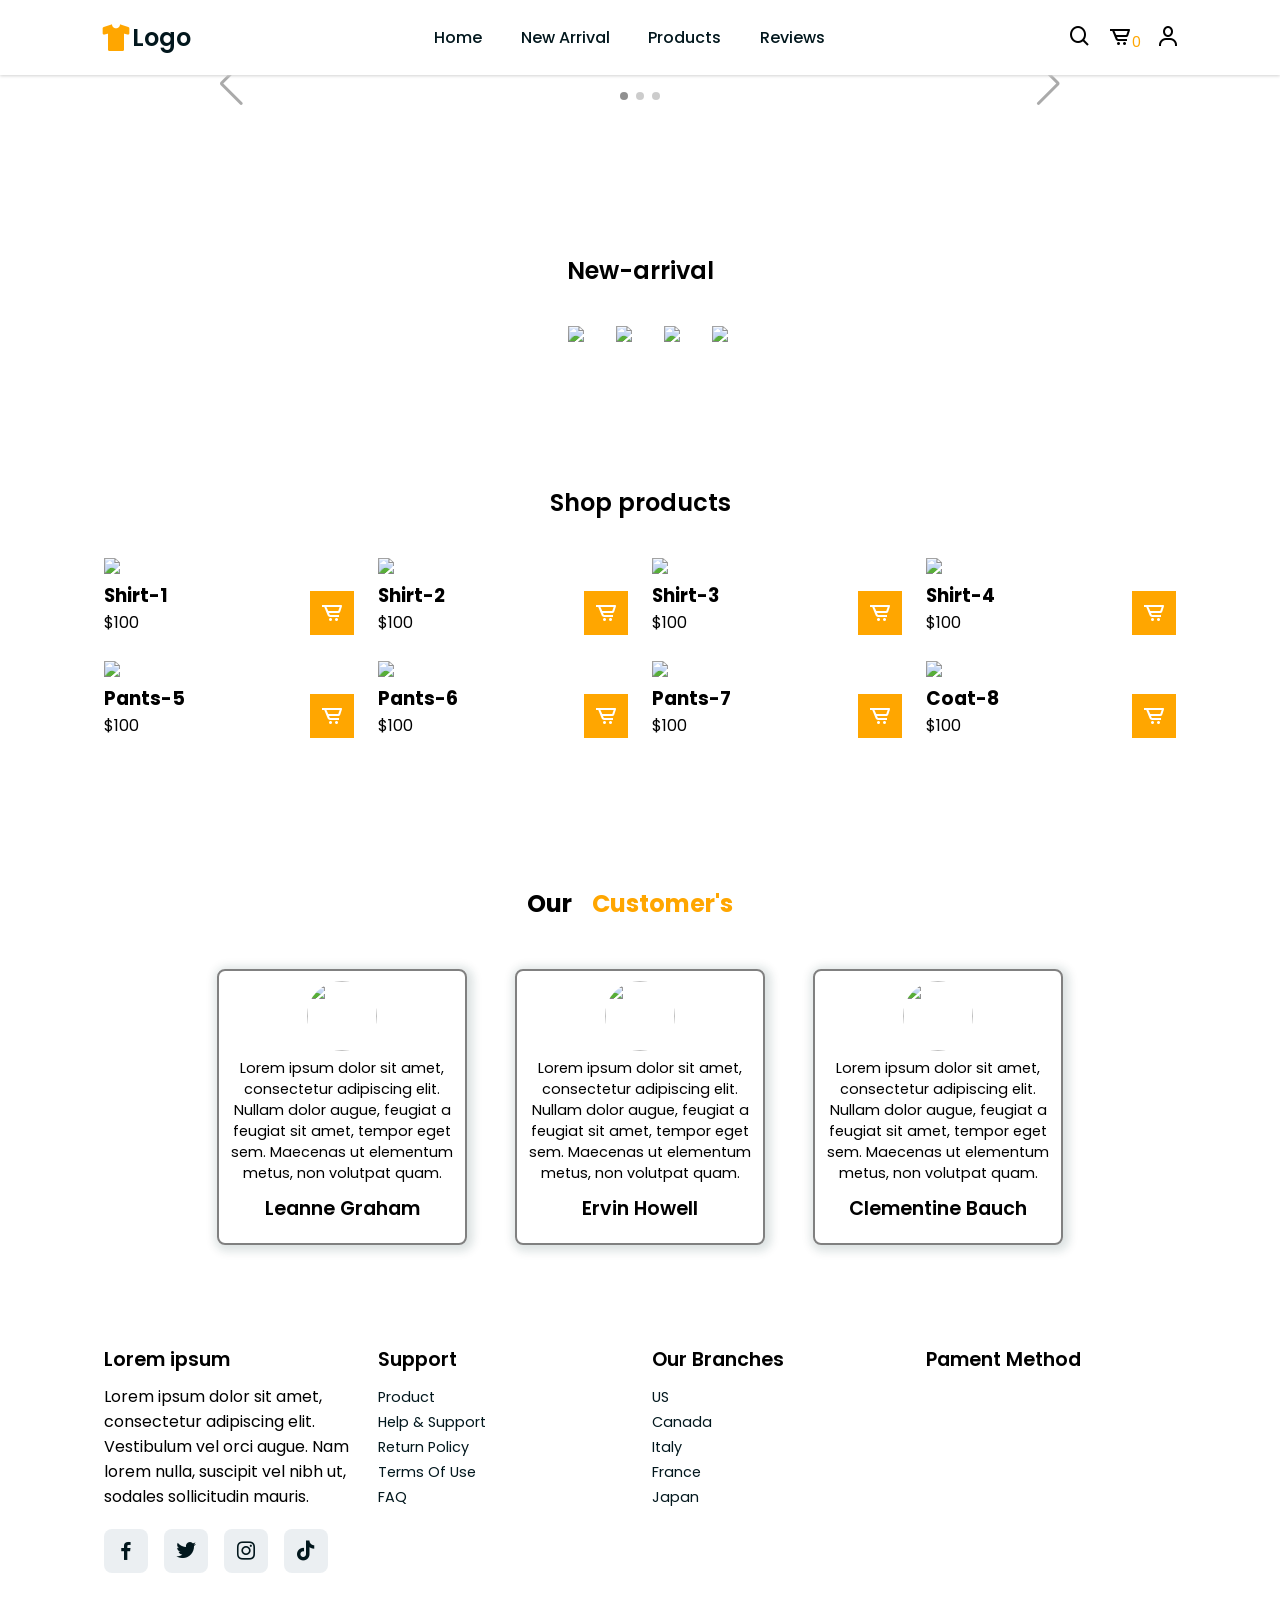
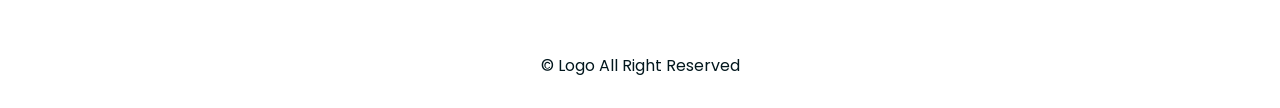
==== E-Commerce_practice_project/index.html @ 9cdd2cb5 "second commit" ====
<!DOCTYPE html>
<html lang="en">
<head>
    <meta charset="UTF-8">
    <meta http-equiv="X-UA-Compatible" content="IE=edge">
    <meta name="viewport" content="width=device-width, initial-scale=1.0">
    <title>Responsive E-commerce Website</title>
    <!-- CSS Link -->
    <link rel="stylesheet" href="style.css">
    <!-- BOX icon -->
    <link rel="stylesheet"
    href="https://cdn.jsdelivr.net/npm/boxicons@latest/css/boxicons.min.css">
    <!-- Swiper -->
    <link rel="stylesheet"
    href="https://cdn.jsdelivr.net/npm/swiper@8/swiper-bundle.min.css"/>
</head>
<body>
    <!--// Navbar //-->
    <header>
        <a href="#" class="logo"><i class='bx bxs-t-shirt'></i>Logo</a>

        <ul class="navbar">
            <li><a href="#">Home</a></li>
            <li><a href="#new-arrival">New Arrival</a></li>
            <li><a href="#products">Products</a></li>
            <li><a href="#reviews">Reviews</a></li>
        </ul>

        <!-- Icons -->
        <div class="header-icons">
            <i class='bx bx-menu' id="menu-icon"></i>
            <i class='bx bx-search' id="search-icon"></i>
            <i class='bx bx-cart-alt' id="cart-icon"><span class="total-cart-items">0</span></i>
            <i class='bx bx-user' id="user-icon"></i>
        </div>

        <!-- Search Box -->
        <div class="search-box">
            <input type="text" name="" id="search-input" placeholder="Search Here...">
        </div>

        <!-- Cart box -->
        <div class="cart">
            <h3>Your cart</h3>
            <div class="cart-items">
                <!-- Box1 -->
                <!-- <div class="cart-item">
                    <img src="img/pic1.png" alt="">
                    <div class="cart-item-text">
                        <h3 class="cart-item-title">Shirt-1</h3>
                        <span class="cart-item-price">$50</span>
                        <input class="item-quantity" type="number" value="1" min="1" max="100" name="" id="">
                    </div>    
                    <i class='bx bxs-trash-alt delete-btn'></i>
                </div> -->
                <!-- Box2 -->
                <!-- <div class="cart-item">
                    <img src="img/pic2.png" alt="">
                    <div class="cart-item-text">
                        <h3 class="cart-item-title">Shirt-2</h3>
                        <span class="cart-item-price">$50</span>
                        <input class="item-quantity" type="number" value="1" min="1" max="100" name="" id="">
                    </div>
                    <i class='bx bxs-trash-alt delete-btn'></i>
                </div> -->
            </div>
            <h2>Total: $<span class="cart-total-price">0</span></h2>
            <button type="button" class="purchase-btn">PURCHASE</button>
        </div>

        <!-- User -->
        <div class="user">
            <h2>Login now</h2>
            <input type="email" placeholder="Your E-mail">
            <input type="password" name="" id="password" placeholder="Password">
            <input type="submit" value="Login" class="login-btn">
            <p>Forget Password <a href="#">Reset now</a></p>
            <p>Don't have account <a href="#">Creat One</a></p>
        </div>
    </header>

    <!--// Slider //-->
    <section class="swiper-container">
        <!-- Slider main container -->
        <div class="swiper">
        <!-- Additional required wrapper -->
            <div class="swiper-wrapper">
                <!-- Slides -->
                <a href="#" class="swiper-slide"><img src="/img/slider1.png" alt=""></a>
                <a href="#" class="swiper-slide"><img src="/img/slider2.png" alt=""></a>
                <a href="#" class="swiper-slide"><img src="/img/slider3.png" alt=""></a>
            </div>
            <!-- If we need pagination -->
            <div class="swiper-pagination"></div>
        
            <!-- If we need navigation buttons -->
            <div class="swiper-button-prev"></div>
            <div class="swiper-button-next"></div>
        </div>
    </section>

    <!-- New Arrival -->
    <section id="new-arrival">
        <h2 class="new-arrival-title">New-arrival</h2>
        <div class="new-arrival-container">
            <a href="#">
                <div class="arrival-box">
                    <img src="/img/newArrival1.png" class="arrival-img">
                    <div class="arrival-content">
                        <a href="#">Shop now</a>
                    </div>                   
                </div>
            </a>
            <a href="#">
                <div class="arrival-box">
                    <img src="/img/newArrival2.png" class="arrival-img">
                    <div class="arrival-content">
                        <a href="#">Shop now</a>
                    </div>                   
                </div>
            </a>
            <a href="#">
                <div class="arrival-box">
                    <img src="/img/newArrival3.png" class="arrival-img">
                    <div class="arrival-content">
                        <a href="#">Shop now</a>
                    </div>                   
                </div>
            </a>
            <a href="#">
                <div class="arrival-box">
                    <img src="/img/newArrival1.png" class="arrival-img">
                    <div class="arrival-content">
                        <a href="#">Shop now</a>
                    </div>                   
                </div>
            </a>
        </div>
    </section>

    <!--// Shop Products //-->
    <section id="products">
        <div class="shop-container">
            <h2 class="shop-title">Shop products</h2>

            <!-- shop-items -->
            <div class="shop-items">
                <!--Box1-->
                <div class="shop-item">
                    <img class="shop-item-image" src="/img/pic1.png"></img>
                    <div class="shop-item-text">
                        <h3 class="shop-item-title">Shirt-1</h3>
                        <span class="shop-item-price">$100</span>
                    </div>        
                    <i class='bx bx-cart-alt add-btn'></i>
                </div>
                <!--Box2-->
                <div class="shop-item">
                    <img class="shop-item-image" src="/img/pic2.png"></img>
                    <div class="shop-item-text">
                        <h3 class="shop-item-title">Shirt-2</h3>
                        <span class="shop-item-price">$100</span>
                    </div>                    
                    <i class='bx bx-cart-alt add-btn'></i>
                </div>
                <!--Box3-->
                <div class="shop-item">
                    <img class="shop-item-image" src="/img/pic3.png"></img>
                    <div class="shop-item-text">
                        <h3 class="shop-item-title">Shirt-3</h3>
                        <span class="shop-item-price">$100</span>
                    </div>                    
                    <i class='bx bx-cart-alt add-btn'></i>
                </div>
                <!--Box4-->
                <div class="shop-item">
                    <img class="shop-item-image" src="/img/pic4.png"></img>
                    <div class="shop-item-text">
                        <h3 class="shop-item-title">Shirt-4</h3>
                        <span class="shop-item-price">$100</span>
                    </div>                    
                    <i class='bx bx-cart-alt add-btn'></i>
                </div>
                <!--Box5-->
                <div class="shop-item">
                    <img class="shop-item-image" src="/img/pic5.png"></img>
                    <div class="shop-item-text">
                        <h3 class="shop-item-title">Pants-5</h3>
                        <span class="shop-item-price">$100</span>
                    </div>                   
                    <i class='bx bx-cart-alt add-btn'></i>
                </div>
                <!--Box6-->
                <div class="shop-item">
                    <img class="shop-item-image" src="/img/pic6.png"></img>
                    <div class="shop-item-text">
                        <h3 class="shop-item-title">Pants-6</h3>
                        <span class="shop-item-price">$100</span>
                    </div>                    
                    <i class='bx bx-cart-alt add-btn'></i>
                </div>
                <!--Box7-->
                <div class="shop-item">
                    <img class="shop-item-image" src="/img/pic7.png"></img>
                    <div class="shop-item-text">
                        <h3 class="shop-item-title">Pants-7</h3>
                        <span class="shop-item-price">$100</span>
                    </div>                    
                    <i class='bx bx-cart-alt add-btn'></i>
                </div>
                <!--Box8-->
                <div class="shop-item">
                    <img class="shop-item-image" src="/img/pic8.png"></img>
                    <div class="shop-item-text">
                        <h3 class="shop-item-title">Coat-8</h3>
                        <span class="shop-item-price">$100</span>
                    </div>                   
                    <i class='bx bx-cart-alt add-btn'></i>
                </div>
            </div>
        </div>
    </section>

    <!--// Reviews //-->
    <section id="reviews">
        <div class="reviews-title">
            <h2>Our<span>Customer's</span></h2>
        </div>
        <div class="reviews-container">
            <div class="review-box">
                <img src="/img/person1.png" alt="">
                <p>Lorem ipsum dolor sit amet, consectetur adipiscing elit. Nullam dolor augue, feugiat a feugiat sit amet, tempor eget sem. Maecenas ut elementum metus, non volutpat quam.</p>
                <h2>Leanne Graham</h2>
            </div>
            <div class="review-box">
                <img src="/img/person2.png" alt="">
                <p>Lorem ipsum dolor sit amet, consectetur adipiscing elit. Nullam dolor augue, feugiat a feugiat sit amet, tempor eget sem. Maecenas ut elementum metus, non volutpat quam.</p>
                <h2>Ervin Howell</h2>
            </div>
            <div class="review-box">
                <img src="/img/person3.png" alt="">
                <p>Lorem ipsum dolor sit amet, consectetur adipiscing elit. Nullam dolor augue, feugiat a feugiat sit amet, tempor eget sem. Maecenas ut elementum metus, non volutpat quam.</p>
                <h2>Clementine Bauch</h2>
            </div>
        </div>
    </section>

    <!--//  Footer  //-->
    <section class="footer">
        <div class="footer-box">
            <h2>Lorem ipsum</h2>
            <p>Lorem ipsum dolor sit amet, consectetur adipiscing elit. Vestibulum vel orci augue. Nam lorem nulla, suscipit vel nibh ut, sodales sollicitudin mauris.</p>

            <div class="social-media">
                <a href="#"><i class='bx bxl-facebook'></i></a>
                <a href="#"><i class='bx bxl-twitter' ></i></a>
                <a href="#"><i class='bx bxl-instagram'></i></a>
                <a href="#"><i class='bx bxl-tiktok'></i></a>
            </div>
        </div>
        <div class="footer-box">
            <h2>Support</h2>
            <li><a href="#">Product</a></li>
            <li><a href="#">Help & Support</a></li>
            <li><a href="#">Return Policy</a></li>
            <li><a href="#">Terms Of Use</a></li>
            <li><a href="#">FAQ</a></li>
        </div>
        <div class="footer-box">
            <h2>Our Branches</h2>
            <li><a href="#">US</a></li>
            <li><a href="#">Canada</a></li>
            <li><a href="#">Italy</a></li>
            <li><a href="#">France</a></li>
            <li><a href="#">Japan</a></li>
        </div>
        <div class="footer-box">
            <h2>Pament Method</h2>
            <div class="payment">
                <a href="#"><img src="/img/Visa.png" alt=""></a>
                <a href="#"><img src="/img/mastercard.png" alt=""></a>
                <a href="#"><img src="/img/paypal.png" alt=""></a>
            </div>               
        </div>
    </section>
    <!--// Copyright //-->
    <div class="copyright">
        <p>&#169; Logo All Right Reserved</p>
    </div>

    <!-- Link To JS -->
    <script src="main.js"></script>
    <script src="cart.js"></script>
    <script src="test.js"></script>
    <!-- Swiper -->
    <script src="https://cdn.jsdelivr.net/npm/swiper@8/swiper-bundle.min.js"></script>
    <script>
        const swiper = new Swiper('.swiper', {
            autoplay: {
                delay: 3000,
                disableOnInteraction: false,
            },
            // Optional parameters
            direction: 'horizontal',
            loop: true,
        
            // If we need pagination
            pagination: {
            el: '.swiper-pagination',
            clickable: true,
            },
        
            // Navigation arrows
            navigation: {
            nextEl: '.swiper-button-next',
            prevEl: '.swiper-button-prev',
            },
        });
    </script>
</body>
</html>
---- E-Commerce_practice_project/style.css ----
/* Google Fonts */
@import url('https://fonts.googleapis.com/css2?family=Poppins:wght@200;300;400;500;600&display=swap');
* {
    font-family: "Poppins", sans-serif;
    margin: 0;
    padding: 0;
    box-sizing: border-box;
    list-style: none;
    text-decoration: none;
    scroll-behavior: smooth;
    scroll-padding-top: 2rem;
}
:root {
    --main-color:#ffa600;
    --second-color:#ebeff2;
    --text-color:#02171d;
    --bg-color:#fff;
    
    /* Box Shadow */
    --box-shadow: 2px 2px 10px 4px rgb(14 55 54 / 15%);
}

/* Custom Scroll Bar */
html::-webkit-scrollbar {
    width: 0.5rem;
}
html::-webkit-scrollbar-thumb {
    background: #ffbb3d;
    border-radius: 5rem;
}
html::-webkit-scrollbar-thumb:hover {
    background: var(--main-color);
    border-radius: 5rem;
}
html::-webkit-scrollbar-track {
    background: transparent;
    border-radius: 5rem;
}
img {
    width: 100%;
}
section {
    padding: 50px 100px;
}
/* ==========Swiper========== */
.swiper-container {
    display: flex;
    align-items: center;
    justify-content: center;
    margin-top: 0rem;
    z-index: 1;
}
.swiper {
    width: 80%;
    height: fit-content;
}
.swiper img {
    width: 100%;
    padding: 30px 100px;
}
.swiper .swiper-button-prev, .swiper .swiper-button-next {
    color: #aaaaaa;
}
.swiper .swiper-pagination-bullet-active {
    background: #909090;
}
/* Header */
header {
    width: 100%;
    position: fixed;
    top: 0;
    display: flex;
    align-items: center;
    justify-content: space-between;
    padding: 20px 100px;
    transition: 0.5 linear;
    background-color: var(--bg-color);
    box-shadow: 0 1px 3px lightgray;
    z-index: 10;
}
.logo {
    display: flex;
    align-items: center;
    font-size: 1.5rem;
    font-weight: 600;
    color:var(--text-color);
}
.logo .bx {
    font-size: 2rem;
    color:var(--main-color);
}
.navbar {
    display: flex;
    column-gap: 2.4rem;
    text-align: center;
    white-space: nowrap;
    padding: 0 20px;
}
.navbar a {
    font-size: 1rem;
    font-weight: 500;
    color:var(--text-color);
}
.navbar a:hover {
    color: var(--main-color);
}
.header-icons { 
    display: flex;
    column-gap: 1rem;
    font-size: 1.5rem;
    cursor: pointer;
}
.total-cart-items {
    font-size: 0.9rem;
    color: var(--main-color);
}
#menu-icon {
    display: none;
}
#search-icon:hover {
    color: var(--main-color);
    transition: 0.2s;
}
#cart-icon {
    width: 2rem;
}
#cart-icon:hover {
    color: var(--main-color);
    transition: 0.2s;
}
#user-icon:hover {
    color: var(--main-color);
    transition: 0.2s;
}
/* ==========Searchbox========== */
.search-box {
    position: absolute;
    top: 130%;
    right: -100%;
    transition: 0.5s;
}
.search-box.active {
    right: 1rem;
    transition: 0.5s;
}
.search-box input {
    padding: 10px;
    border: none;
    outline: none;
    border-radius: 0.5rem;
    width: 280px;
    box-shadow: var(--box-shadow);
}
/* ==========Cart========== */
.cart {
    position: absolute;
    overflow: scroll;
    top: 130%;
    right: -100%; 
    min-width: 290px;
    max-height: 400px;
    display: flex;
    flex-direction: column;
    align-items: center;
    row-gap: 0.5rem;
    background-color: var(--bg-color);
    padding: 20px;
    border-radius: 0.5rem;
    box-shadow: var(--box-shadow);
    transition: 0.5s;
}
.cart-items {
    display: flex;
    flex-direction: column;
    align-items: center;
    row-gap: 0.5rem;
}
.cart-item img {
    width: 70px;
}
.cart-item {
    display: flex;
    align-items: center;
    column-gap: 2rem;
}
.cart-item-text {
    font-size: 1rem;
}
.cart-item input {
    width: 2.5rem;
    margin-left: 10px;
    text-align: center;
}
.cart-item .bx {
    font-size: 1.5rem;
    transition: 0.2s;
}
.cart-item .bx:hover {
    background-color: var(--main-color);
    color: var(--bg-color);
    border-radius: 2rem;
    padding: 10px;
    cursor: pointer;
    transition: 0.2s;
}
.cart h2 {
    font-size: 1.1rem;
    font-weight: 600;
}
.cart.active {
    right: 1rem;
    transition: 0.5s;
}
.purchase-btn {
    display: inline-block;
    background-color: var(--main-color);
    color: var(--bg-color);
    font-weight: 500;
    padding: 10px;
    border-radius: 0.5rem;
    transition: 0.2s;
}
.purchase-btn:hover {
    background-color: var(--text-color);
    letter-spacing: 1px;
    transition: 0.2s;
}
::-webkit-scrollbar {
    width: 0.5rem;
}
::-webkit-scrollbar-thumb {
    background: #ffbb3d;
    border-radius: 5rem;
}
::-webkit-scrollbar-thumb:hover {
    background: var(--main-color);
    border-radius: 5rem;
}
::-webkit-scrollbar-track {
    background: transparent;
    border-radius: 5rem;
}
/* ==========User========== */
.user {
    position: absolute;
    top: 130%;
    right: -100%;
    display: flex;
    flex-direction: column;
    align-items: center;
    row-gap: 0.5rem;
    background: var(--bg-color);
    padding: 20px;
    border-radius: 0.5rem;
    box-shadow: var(--box-shadow);
    transition: 0.5s;
}
.user.active {
    right: 1rem;
    transition: 0.5s;
}
.user input {
    border: none;
    outline: none;
    background-color: var(--second-color);
    padding: 10px;
    border-radius: 0.5rem;
    width: 100%;
}
.user .login-btn {
    background-color: var(--main-color);
    color: var(--bg-color);
    text-transform: uppercase;
    font-weight: 500;
    cursor: pointer;
}
.user .login-btn:hover {
    background-color: var(--text-color);
}
.user h2 {
    font-size: 1.2rem;
    color: var(--text-color);
}
.user p {
    font-weight: 300;
}
.user a {
    text-decoration: underline;
    color: var(--main-color);
}
/* ==========new-arrival========== */
.new-arrival-title {
    text-align: center;
    font-weight: 600;
    font-size: 1.5rem;
    margin: 36px 0;
}
.new-arrival-container {
    display: flex;
    justify-content: center;
    gap: 1rem;
    height: fit-content;
}
.arrival-box {
    position: relative;
}
.arrival-box img {
    object-fit: cover;
    opacity: 1;
    transition: 0.5s;
}
.arrival-content {
    position: absolute;
    top: 50%;
    left: 50%;
    transform: translate(-50%, -50%);
    font-weight: 500;
    opacity: 0;
    transition: 0.5s;
}
.arrival-box:hover .arrival-img {
    opacity: 0.5;
}
.arrival-box:hover .arrival-content {
    opacity: 1;
}
.arrival-content a {
    color: #9b2f9b;
}
.arrival-content a:hover {
    color: #d323d3;
}
/* ==========Shop========== */
.shop-title {
    text-align: center;
    font-weight: 600;
    font-size: 1.5rem;
    margin: 36px 0;
}
.shop-items {
    display: grid;
    grid-template-columns: repeat(4, 250px);
    justify-content: center;
    gap: 1.5rem;
}
.shop-item {
    position: relative;
    transition: 0.2s;
}
.shop-item:hover {
    padding: 10px;
    border: 2px solid var(--main-color);
    transition: 0.2s;
}
.add-btn {
    position: absolute;
    bottom: 0;
    right: 0;
    background: var(--main-color);
    color: var(--bg-color);
    padding: 10px;
    cursor: pointer;
    font-weight: 600;
    font-size: 1.5rem;
}
/* ////////// Reviews ////////// */
.reviews-container {
    display: grid;
    grid-template-columns: repeat(3, 250px);
    justify-content: center;
    gap: 3rem;
    margin-top: 2rem;
}
.reviews-title {
    text-align: center;
    margin: 3rem 0;
}
.reviews-title span {
    color: var(--main-color);
    background: var(--bg-color);
    padding: 10px 20px;
    clip-path: polygon(0% 0%, 86% 0%, 93% 50%, 100% 100%, 14% 100%, 7% 50%);
    transition: 0.5s;
}
.reviews-title span:hover {
    color: var(--bg-color);
    background: var(--main-color);
    padding: 10px 20px;
    clip-path: polygon(14% 0%, 100% 0%, 93% 50%, 86% 100%, 0% 100%, 7% 50%);
    transition: 0.5s;
}
.review-box {
    text-align: center;
    padding: 10px;
    border: 2px solid gray;
    border-radius: 0.5rem;
    box-shadow: var(--box-shadow);
    transition: 0.2s;
}
.review-box:hover {
    color: var(--bg-color);
    background: var(--main-color);
    transition: 0.2s;
}
.review-box img {
    width: 70px;
    height: 70px;
    object-fit: cover;
    border-radius: 50%;
}
.review-box h2 {
    font-size: 1.2rem;
    font-weight: 600;
    padding: 10px;
}
.review-box p {
    font-size: 0.9rem;
}
/* ////////// Footer ////////// */
.footer {
    display: grid;
    grid-template-columns: repeat(4, 250px);
    justify-content: center;
    gap: 1.5rem;
}
.footer-box h2 {
    font-size: 1.2rem;
    font-weight: 600;
    margin-bottom: 10px;
}
.footer-box a {
    font-size: 0.9rem;
}
.social-media {
    display: flex;
    align-items: center;
    gap: 1rem;
}
.social-media a .bx {
    font-size: 1.5rem;
    color: var(--text-color);
    background: var(--second-color);
    padding: 10px;
    border-radius: 0.5rem;
    transition: 0.2s;
    margin: 20px 0 0 0;
}
.social-media a .bx:hover {
    color: var(--bg-color);
    background: var(--main-color);
    transition: 0.2s;
}
.footer-box li a {
    color: var(--text-color);
}
.footer-box li a:hover {
    color: #9b2f9b;
}
.payment {
    display: flex;
    align-items: center;
    gap: 1rem;
}
.payment img {
    width: 60px;
}
/* Copyright */
.copyright {
    padding: 30px;
    text-align: center;
    color: var(--text-color);
}
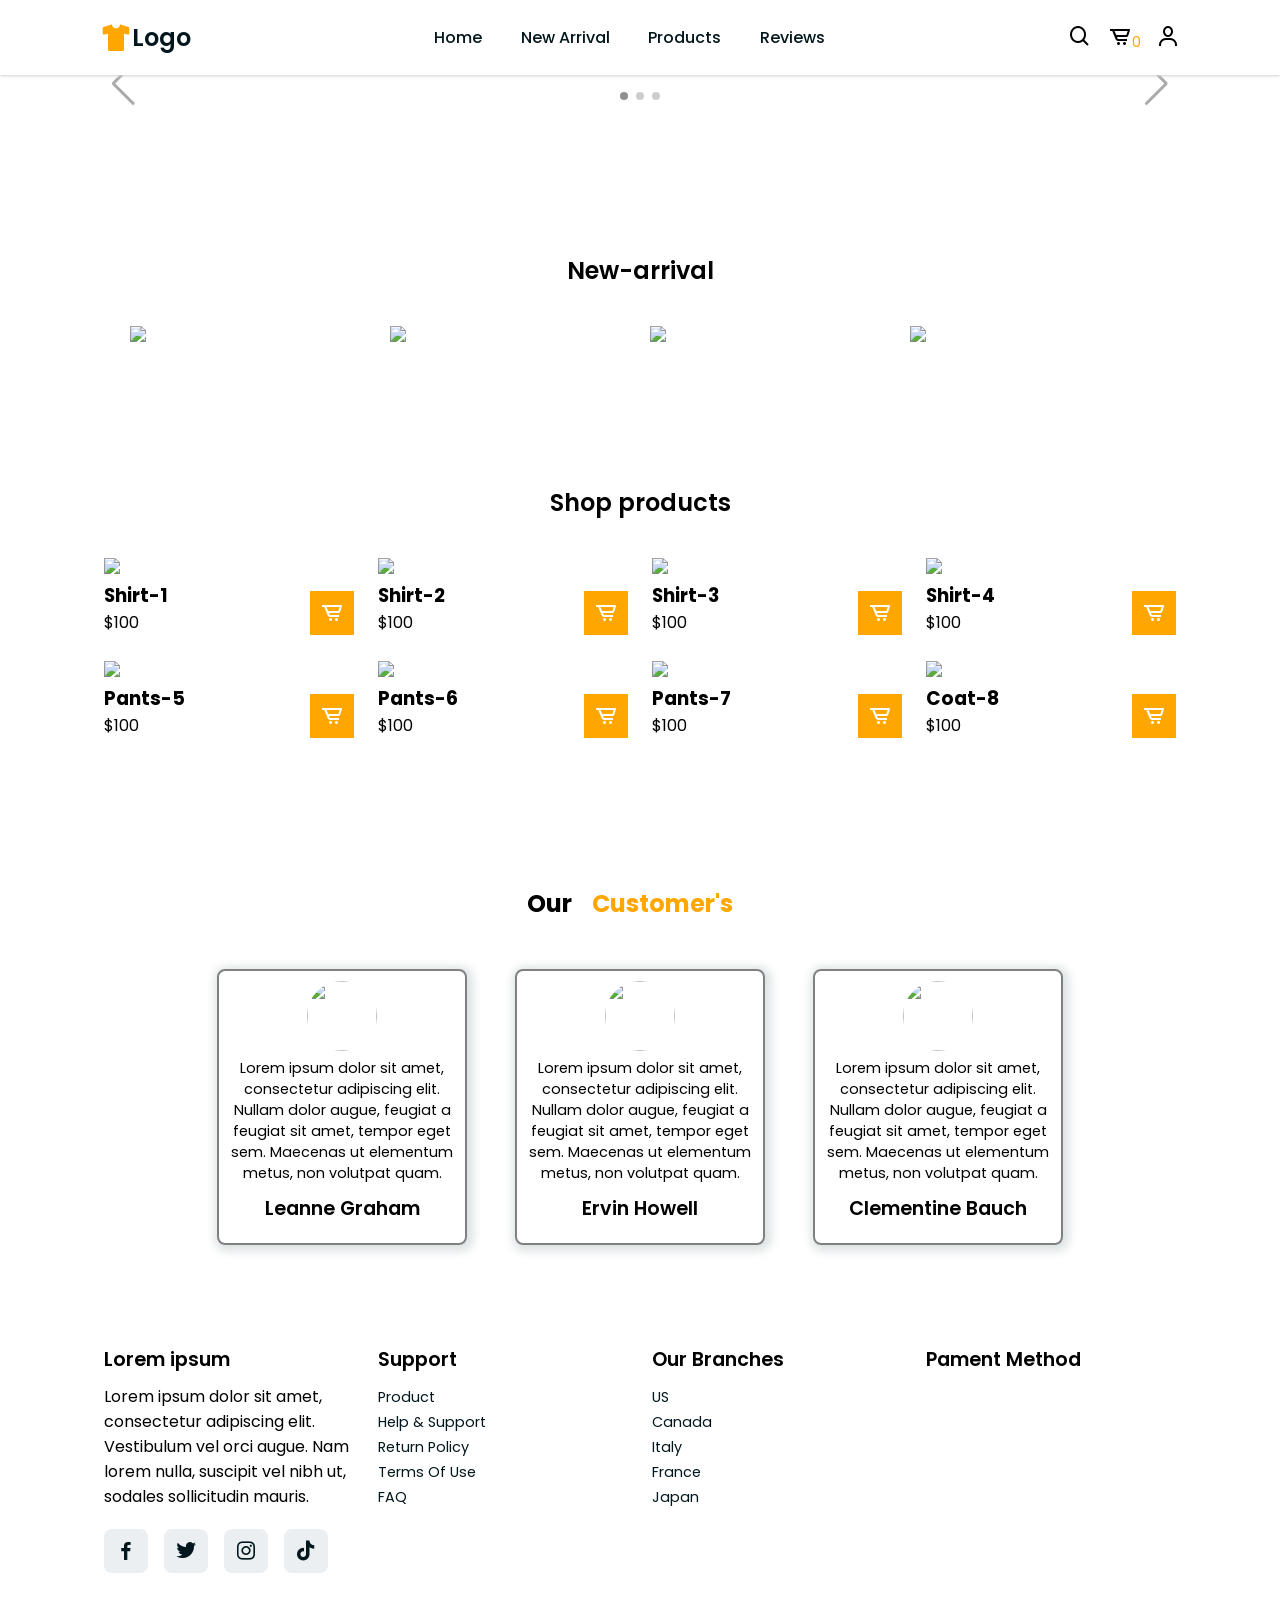
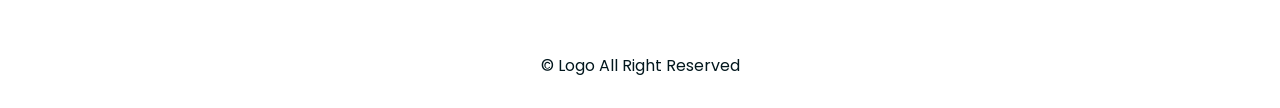
==== commit 6bce0ba6: "01/30update" ====
--- a/E-Commerce_practice_project/index.html
+++ b/E-Commerce_practice_project/index.html
@@ -103,38 +103,30 @@
     <section id="new-arrival">
         <h2 class="new-arrival-title">New-arrival</h2>
         <div class="new-arrival-container">
-            <a href="#">
-                <div class="arrival-box">
-                    <img src="/img/newArrival1.png" class="arrival-img">
-                    <div class="arrival-content">
-                        <a href="#">Shop now</a>
-                    </div>                   
-                </div>
-            </a>
-            <a href="#">
-                <div class="arrival-box">
-                    <img src="/img/newArrival2.png" class="arrival-img">
-                    <div class="arrival-content">
-                        <a href="#">Shop now</a>
-                    </div>                   
-                </div>
-            </a>
-            <a href="#">
-                <div class="arrival-box">
-                    <img src="/img/newArrival3.png" class="arrival-img">
-                    <div class="arrival-content">
-                        <a href="#">Shop now</a>
-                    </div>                   
-                </div>
-            </a>
-            <a href="#">
-                <div class="arrival-box">
-                    <img src="/img/newArrival1.png" class="arrival-img">
-                    <div class="arrival-content">
-                        <a href="#">Shop now</a>
-                    </div>                   
-                </div>
-            </a>
+            <div class="arrival-box">
+                <img src="/img/newArrival1.png" class="arrival-img">
+                <div class="arrival-content">
+                    <a href="#">Shop now</a>
+                </div>                   
+            </div>
+            <div class="arrival-box">
+                <img src="/img/newArrival2.png" class="arrival-img">
+                <div class="arrival-content">
+                    <a href="#">Shop now</a>
+                </div>                   
+            </div>
+            <div class="arrival-box">
+                <img src="/img/newArrival3.png" class="arrival-img">
+                <div class="arrival-content">
+                    <a href="#">Shop now</a>
+                </div>                   
+            </div>
+            <div class="arrival-box">
+                <img src="/img/newArrival1.png" class="arrival-img">
+                <div class="arrival-content">
+                    <a href="#">Shop now</a>
+                </div>                   
+            </div>
         </div>
     </section>
 
--- a/E-Commerce_practice_project/style.css
+++ b/E-Commerce_practice_project/style.css
@@ -44,15 +44,11 @@
 }
 /* ==========Swiper========== */
 .swiper-container {
-    display: flex;
+    width: auto;
     align-items: center;
     justify-content: center;
     margin-top: 0rem;
     z-index: 1;
-}
-.swiper {
-    width: 80%;
-    height: fit-content;
 }
 .swiper img {
     width: 100%;
@@ -116,6 +112,10 @@
 }
 #menu-icon {
     display: none;
+}
+#menu-icon:hover {
+    color: var(--main-color);
+    transition: 0.2s;
 }
 #search-icon:hover {
     color: var(--main-color);
@@ -296,9 +296,10 @@
     margin: 36px 0;
 }
 .new-arrival-container {
-    display: flex;
+    display: grid;
+    grid-template-columns: repeat(auto-fit, 240px);
+    gap: 20px;
     justify-content: center;
-    gap: 1rem;
     height: fit-content;
 }
 .arrival-box {
@@ -339,7 +340,7 @@
 }
 .shop-items {
     display: grid;
-    grid-template-columns: repeat(4, 250px);
+    grid-template-columns: repeat(auto-fit, 250px);
     justify-content: center;
     gap: 1.5rem;
 }
@@ -366,7 +367,7 @@
 /* ////////// Reviews ////////// */
 .reviews-container {
     display: grid;
-    grid-template-columns: repeat(3, 250px);
+    grid-template-columns: repeat(auto-fit, 250px);
     justify-content: center;
     gap: 3rem;
     margin-top: 2rem;
@@ -419,7 +420,7 @@
 /* ////////// Footer ////////// */
 .footer {
     display: grid;
-    grid-template-columns: repeat(4, 250px);
+    grid-template-columns: repeat(auto-fit, 250px);
     justify-content: center;
     gap: 1.5rem;
 }
@@ -469,4 +470,47 @@
     padding: 30px;
     text-align: center;
     color: var(--text-color);
+}
+/* ////////// RWD ////////// */
+@media (max-width: 1058px) {
+    header {
+        padding: 18px 60px;
+    }
+    section {
+        padding: 50px 60px;
+    }
+}
+@media (max-width: 991px) {
+    header {
+        padding: 18px 4%;
+    }
+    section {
+        padding: 50px 60px;
+    }
+}
+@media (max-width: 768px) {
+    header {
+        padding: 12px 4%;
+    }
+    #menu-icon {
+        display: initial;
+    }
+    header .navbar {
+        position: absolute;
+        width: 240px;
+        height: 100vh;
+        top: 100%;
+        right: -100%;
+        display: flex;
+        flex-direction: column;
+        background: var(--bg-color);
+        row-gap: 1.4rem;
+        padding: 20px;
+        box-shadow: 4px 4px 0 4px rgb(14 55 54 / 15%);
+        transition: 0.2 linear;
+        text-align: left;
+    }
+    .navbar.active {
+        right: 0;
+    }
 }
